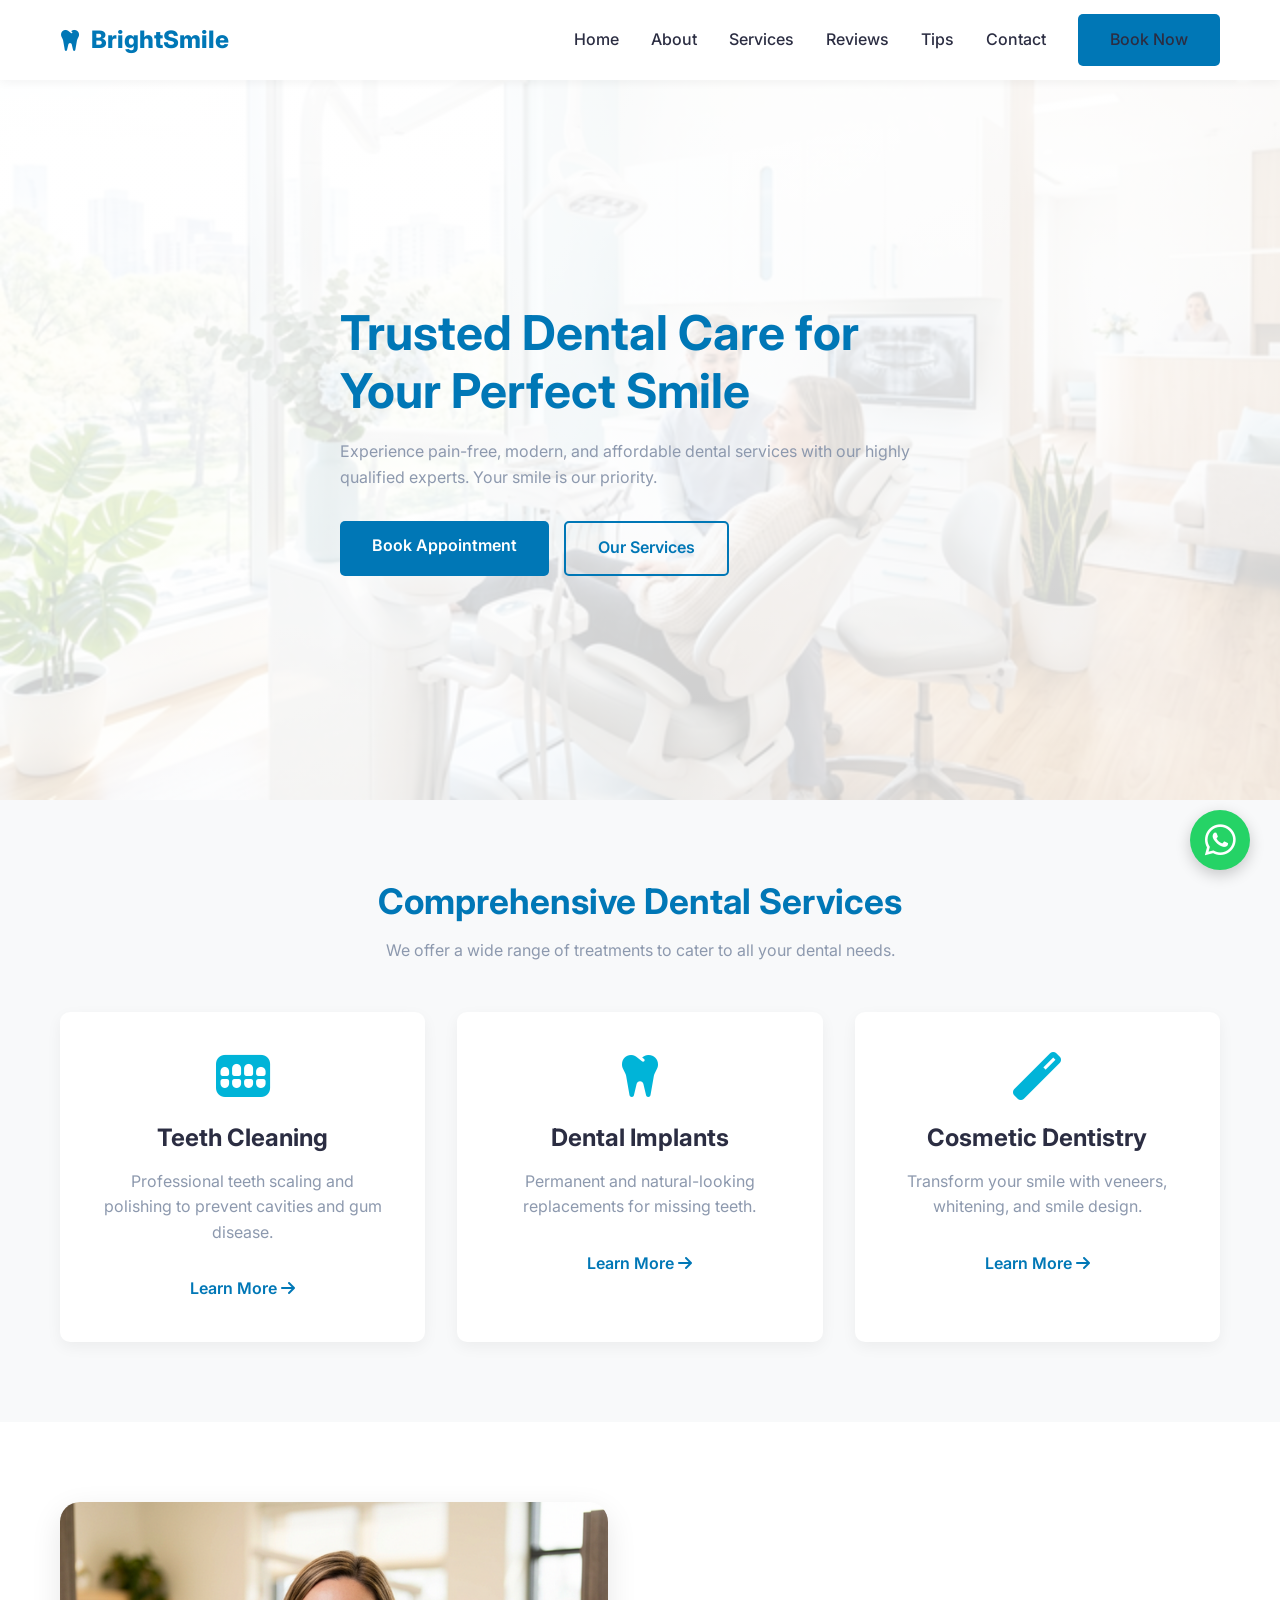
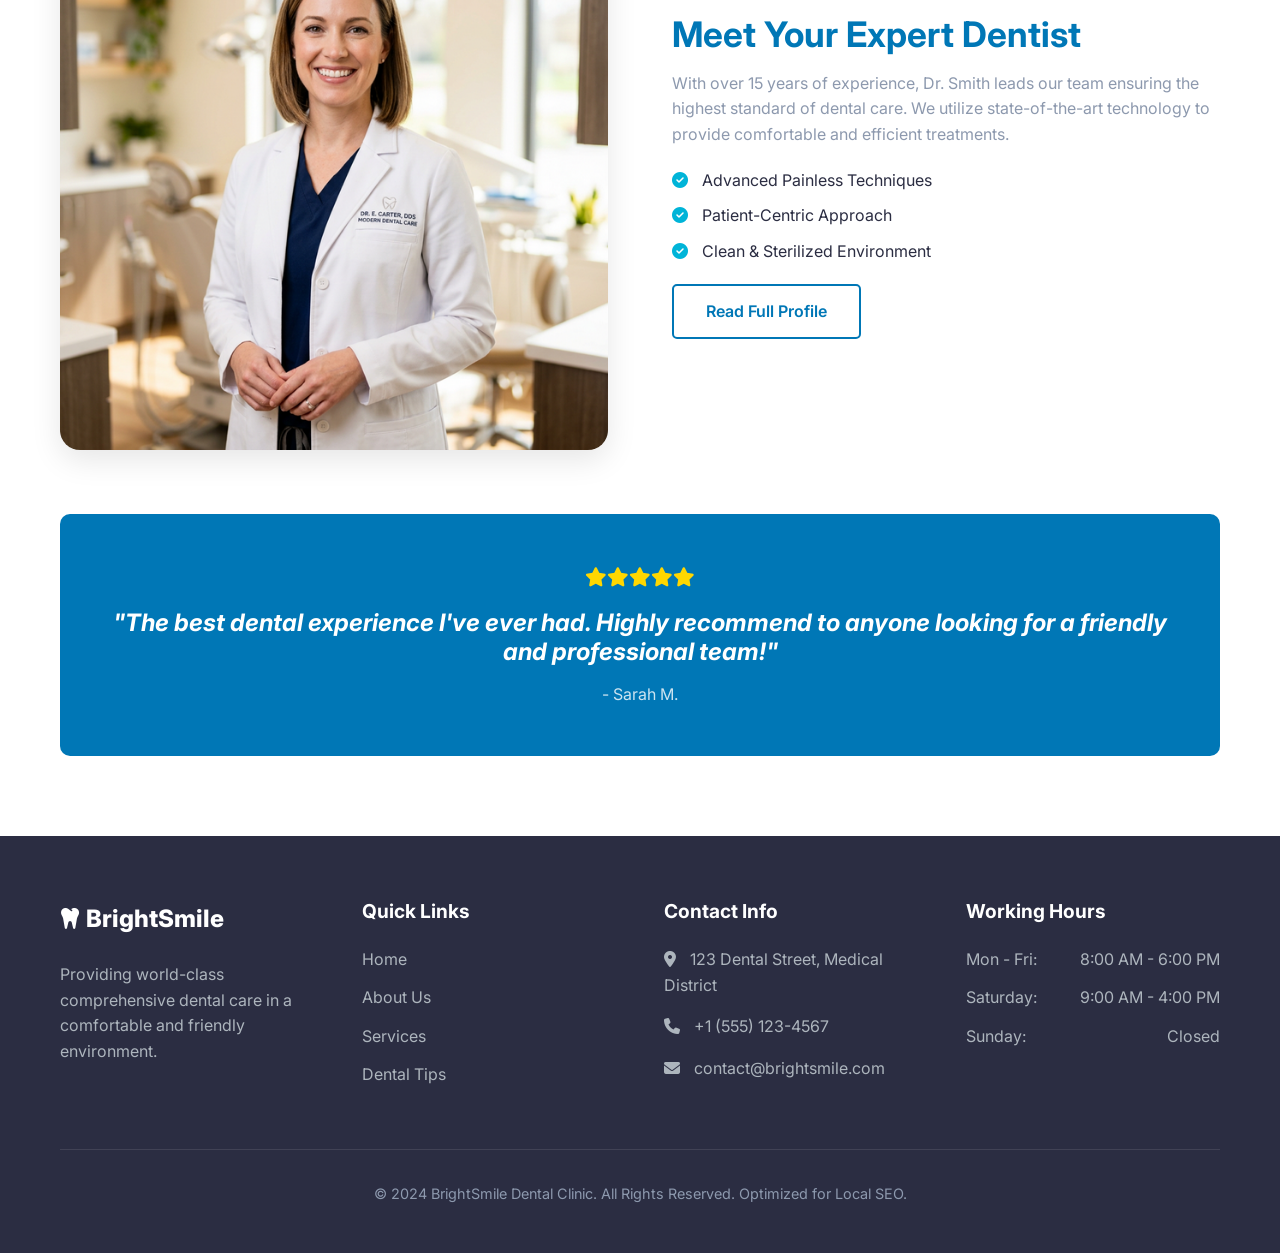
==== index.html @ 2408e5f5 "Initial commit - dentist website" ====
<!DOCTYPE html>
<html lang="en">
<head>
    <meta charset="UTF-8">
    <meta name="viewport" content="width=device-width, initial-scale=1.0">
    <title>BrightSmile Dental Clinic | Trusted Dental Care</title>
    <meta name="description" content="Top-rated dental clinic offering teeth cleaning, dental implants, braces, root canal treatments, and cosmetic dentistry. Book your appointment today!">
    
    <!-- Google Fonts -->
    <link href="https://fonts.googleapis.com/css2?family=Inter:wght@400;500;600;700;800&display=swap" rel="stylesheet">
    <!-- Font Awesome -->
    <link rel="stylesheet" href="https://cdnjs.cloudflare.com/ajax/libs/font-awesome/6.4.0/css/all.min.css">
    <!-- Custom CSS -->
    <link rel="stylesheet" href="css/styles.css">
    
    <style>
        /* Home Specific Styles */
        .hero {
            background: linear-gradient(rgba(255, 255, 255, 0.9), rgba(255, 255, 255, 0.8)), url('images/hero_bg_1773500211596.png') center/cover;
            min-height: 80vh;
            display: flex;
            align-items: center;
        }

        .hero-content {
            max-width: 600px;
        }

        .hero h1 {
            color: var(--primary-color);
            margin-bottom: 20px;
        }

        .hero-btns {
            display: flex;
            gap: 15px;
            margin-top: 30px;
        }

        /* Services Overview */
        .services-grid {
            display: grid;
            grid-template-columns: repeat(auto-fit, minmax(300px, 1fr));
            gap: 2rem;
            margin-top: 3rem;
        }

        .service-card {
            background: var(--white);
            padding: 2.5rem;
            border-radius: 10px;
            box-shadow: 0 5px 15px rgba(0,0,0,0.05);
            text-align: center;
            transition: var(--transition);
        }

        .service-card:hover {
            transform: translateY(-10px);
            box-shadow: 0 15px 30px rgba(0,0,0,0.1);
        }

        .service-icon {
            font-size: 3rem;
            color: var(--secondary-color);
            margin-bottom: 1.5rem;
        }

        /* Testimonial Snippet */
        .testimonial-snippet {
            background-color: var(--primary-color);
            color: var(--white);
            border-radius: 10px;
            padding: 3rem;
            text-align: center;
            margin-top: 4rem;
        }

        .stars {
            color: #ffd700;
            margin-bottom: 1rem;
            font-size: 1.2rem;
        }
    </style>
</head>
<body>

    <!-- Header -->
    <header class="header">
        <div class="container nav">
            <a href="index.html" class="logo">
                <i class="fas fa-tooth"></i> BrightSmile
            </a>
            <div class="mobile-menu-btn">
                <i class="fas fa-bars"></i>
            </div>
            <nav class="nav-links">
                <a href="index.html">Home</a>
                <a href="about.html">About</a>
                <a href="services.html">Services</a>
                <a href="testimonials.html">Reviews</a>
                <a href="blog.html">Tips</a>
                <a href="contact.html">Contact</a>
                <a href="book-appointment.html" class="btn btn-primary">Book Now</a>
            </nav>
        </div>
    </header>

    <!-- Hero Section -->
    <section class="hero">
        <div class="container">
            <div class="hero-content">
                <h1>Trusted Dental Care for Your Perfect Smile</h1>
                <p>Experience pain-free, modern, and affordable dental services with our highly qualified experts. Your smile is our priority.</p>
                <div class="hero-btns">
                    <a href="book-appointment.html" class="btn btn-primary">Book Appointment</a>
                    <a href="services.html" class="btn btn-outline">Our Services</a>
                </div>
            </div>
        </div>
    </section>

    <!-- Services Section -->
    <section class="section section-bg">
        <div class="container">
            <div class="text-center">
                <h2 style="color: var(--primary-color)">Comprehensive Dental Services</h2>
                <p>We offer a wide range of treatments to cater to all your dental needs.</p>
            </div>
            
            <div class="services-grid">
                <div class="service-card">
                    <i class="fas fa-teeth service-icon"></i>
                    <h3>Teeth Cleaning</h3>
                    <p>Professional teeth scaling and polishing to prevent cavities and gum disease.</p>
                    <a href="services.html#cleaning" style="margin-top: 15px; display: inline-block; font-weight: 600;">Learn More <i class="fas fa-arrow-right"></i></a>
                </div>
                
                <div class="service-card">
                    <i class="fas fa-tooth service-icon"></i>
                    <h3>Dental Implants</h3>
                    <p>Permanent and natural-looking replacements for missing teeth.</p>
                    <a href="services.html#implants" style="margin-top: 15px; display: inline-block; font-weight: 600;">Learn More <i class="fas fa-arrow-right"></i></a>
                </div>
                
                <div class="service-card">
                    <i class="fas fa-magic service-icon"></i>
                    <h3>Cosmetic Dentistry</h3>
                    <p>Transform your smile with veneers, whitening, and smile design.</p>
                    <a href="services.html#cosmetic" style="margin-top: 15px; display: inline-block; font-weight: 600;">Learn More <i class="fas fa-arrow-right"></i></a>
                </div>
            </div>
        </div>
    </section>

    <!-- Quick Intro Section -->
    <section class="section">
        <div class="container">
            <div style="display: flex; flex-wrap: wrap; gap: 4rem; align-items: center;">
                <div style="flex: 1; min-width: 300px;">
                    <img src="images/dentist_profile_1773500230418.png" alt="Dr. Smith - Lead Dentist" style="border-radius: 20px; box-shadow: 0 10px 30px rgba(0,0,0,0.1);">
                </div>
                <div style="flex: 1; min-width: 300px;">
                    <h2 style="color: var(--primary-color)">Meet Your Expert Dentist</h2>
                    <p>With over 15 years of experience, Dr. Smith leads our team ensuring the highest standard of dental care. We utilize state-of-the-art technology to provide comfortable and efficient treatments.</p>
                    <ul style="margin: 20px 0; display:flex; flex-direction:column; gap:10px;">
                        <li><i class="fas fa-check-circle" style="color: var(--secondary-color); margin-right: 10px;"></i> Advanced Painless Techniques</li>
                        <li><i class="fas fa-check-circle" style="color: var(--secondary-color); margin-right: 10px;"></i> Patient-Centric Approach</li>
                        <li><i class="fas fa-check-circle" style="color: var(--secondary-color); margin-right: 10px;"></i> Clean & Sterilized Environment</li>
                    </ul>
                    <a href="about.html" class="btn btn-outline">Read Full Profile</a>
                </div>
            </div>

            <!-- Testimonial Snippet -->
            <div class="testimonial-snippet">
                <div class="stars">
                    <i class="fas fa-star"></i><i class="fas fa-star"></i><i class="fas fa-star"></i><i class="fas fa-star"></i><i class="fas fa-star"></i>
                </div>
                <h3 style="color: var(--white); font-style: italic;">"The best dental experience I've ever had. Highly recommend to anyone looking for a friendly and professional team!"</h3>
                <p style="color: rgba(255,255,255,0.8); margin-bottom: 0;">- Sarah M.</p>
            </div>
        </div>
    </section>

    <!-- Footer -->
    <footer>
        <div class="container">
            <div class="footer-grid">
                <div class="footer-col">
                    <a href="index.html" class="logo" style="color: var(--white); margin-bottom: 1.5rem; display: inline-block;">
                        <i class="fas fa-tooth"></i> BrightSmile
                    </a>
                    <p>Providing world-class comprehensive dental care in a comfortable and friendly environment.</p>
                </div>
                
                <div class="footer-col">
                    <h3>Quick Links</h3>
                    <ul class="footer-links">
                        <li><a href="index.html">Home</a></li>
                        <li><a href="about.html">About Us</a></li>
                        <li><a href="services.html">Services</a></li>
                        <li><a href="blog.html">Dental Tips</a></li>
                    </ul>
                </div>
                
                <div class="footer-col">
                    <h3>Contact Info</h3>
                    <ul class="footer-links" style="color: #adb5bd;">
                        <li style="margin-bottom: 1rem;"><i class="fas fa-map-marker-alt" style="margin-right: 10px;"></i> 123 Dental Street, Medical District</li>
                        <li style="margin-bottom: 1rem;"><i class="fas fa-phone" style="margin-right: 10px;"></i> +1 (555) 123-4567</li>
                        <li style="margin-bottom: 1rem;"><i class="fas fa-envelope" style="margin-right: 10px;"></i> contact@brightsmile.com</li>
                    </ul>
                </div>
                
                <div class="footer-col">
                    <h3>Working Hours</h3>
                    <ul class="footer-links" style="color: #adb5bd;">
                        <li style="display:flex; justify-content:space-between;"><span>Mon - Fri:</span> <span>8:00 AM - 6:00 PM</span></li>
                        <li style="display:flex; justify-content:space-between;"><span>Saturday:</span> <span>9:00 AM - 4:00 PM</span></li>
                        <li style="display:flex; justify-content:space-between;"><span>Sunday:</span> <span>Closed</span></li>
                    </ul>
                </div>
            </div>
            
            <div class="footer-bottom">
                <p>&copy; 2024 BrightSmile Dental Clinic. All Rights Reserved. Optimized for Local SEO.</p>
            </div>
        </div>
    </footer>

    <!-- WhatsApp Floating Button -->
    <a href="https://wa.me/15551234567" target="_blank" style="position: fixed; bottom: 30px; right: 30px; background-color: #25d366; color: white; width: 60px; height: 60px; border-radius: 50%; display: flex; justify-content: center; align-items: center; font-size: 35px; box-shadow: 0 5px 15px rgba(0,0,0,0.2); z-index: 1000; transition: transform 0.3s ease;">
        <i class="fab fa-whatsapp"></i>
    </a>

    <script src="js/main.js"></script>
</body>
</html>
---- css/styles.css ----
/* Root Variables */
:root {
  --primary-color: #0077b6;
  --secondary-color: #00b4d8;
  --accent-color: #90e0ef;
  --text-dark: #2b2d42;
  --text-light: #8d99ae;
  --white: #ffffff;
  --bg-light: #f8f9fa;
  --font-family: 'Inter', sans-serif;
  --transition: all 0.3s ease;
}

/* Base Styles */
* {
  margin: 0;
  padding: 0;
  box-sizing: border-box;
}

body {
  font-family: var(--font-family);
  color: var(--text-dark);
  line-height: 1.6;
  background-color: var(--white);
}

a {
  text-decoration: none;
  color: var(--primary-color);
  transition: var(--transition);
}

ul {
  list-style: none;
}

img {
  max-width: 100%;
  height: auto;
  display: block;
}

/* Typography */
h1, h2, h3, h4, h5, h6 {
  font-weight: 700;
  line-height: 1.2;
  margin-bottom: 1rem;
}

h1 { font-size: 3rem; }
h2 { font-size: 2.2rem; }
h3 { font-size: 1.5rem; }

p {
  margin-bottom: 1rem;
  color: var(--text-light);
}

/* Utility Classes */
.container {
  max-width: 1200px;
  margin: 0 auto;
  padding: 0 20px;
}

.section {
  padding: 5rem 0;
}

.section-bg {
  background-color: var(--bg-light);
}

.text-center {
  text-align: center;
}

.btn {
  display: inline-block;
  padding: 0.8rem 2rem;
  border-radius: 5px;
  font-weight: 600;
  cursor: pointer;
  border: none;
  transition: var(--transition);
}

.btn-primary {
  background-color: var(--primary-color);
  color: var(--white);
}

.btn-primary:hover {
  background-color: #023e8a;
  color: var(--white);
  transform: translateY(-2px);
  box-shadow: 0 4px 10px rgba(0, 119, 182, 0.3);
}

.btn-outline {
  background-color: transparent;
  color: var(--primary-color);
  border: 2px solid var(--primary-color);
}

.btn-outline:hover {
  background-color: var(--primary-color);
  color: var(--white);
}

/* Header & Navigation */
.header {
  background-color: var(--white);
  box-shadow: 0 2px 10px rgba(0, 0, 0, 0.05);
  position: sticky;
  top: 0;
  z-index: 1000;
}

.nav {
  display: flex;
  justify-content: space-between;
  align-items: center;
  height: 80px;
}

.logo {
  font-size: 1.5rem;
  font-weight: 800;
  color: var(--primary-color);
  display: flex;
  align-items: center;
  gap: 10px;
}

.nav-links {
  display: flex;
  gap: 2rem;
  align-items: center;
}

.nav-links a {
  color: var(--text-dark);
  font-weight: 500;
}

.nav-links a:hover {
  color: var(--primary-color);
}

.mobile-menu-btn {
  display: none;
  font-size: 1.5rem;
  cursor: pointer;
  color: var(--text-dark);
}

/* Footer */
footer {
  background-color: var(--text-dark);
  color: var(--white);
  padding: 4rem 0 2rem;
}

.footer-grid {
  display: grid;
  grid-template-columns: repeat(auto-fit, minmax(250px, 1fr));
  gap: 3rem;
  margin-bottom: 3rem;
}

.footer-col h3 {
  color: var(--white);
  font-size: 1.2rem;
  margin-bottom: 1.5rem;
}

.footer-col p {
  color: #adb5bd;
}

.footer-links li {
  margin-bottom: 0.8rem;
}

.footer-links a {
  color: #adb5bd;
}

.footer-links a:hover {
  color: var(--secondary-color);
  padding-left: 5px;
}

.footer-bottom {
  text-align: center;
  padding-top: 2rem;
  border-top: 1px solid rgba(255, 255, 255, 0.1);
  color: #adb5bd;
  font-size: 0.9rem;
}

/* Responsive */
@media (max-width: 768px) {
  h1 { font-size: 2.5rem; }
  h2 { font-size: 2rem; }
  
  .nav-links {
    position: absolute;
    top: 80px;
    left: -100%;
    width: 100%;
    background-color: var(--white);
    flex-direction: column;
    padding: 2rem 0;
    box-shadow: 0 5px 10px rgba(0, 0, 0, 0.05);
    transition: var(--transition);
  }
  
  .nav-links.active {
    left: 0;
  }
  
  .mobile-menu-btn {
    display: block;
  }
}
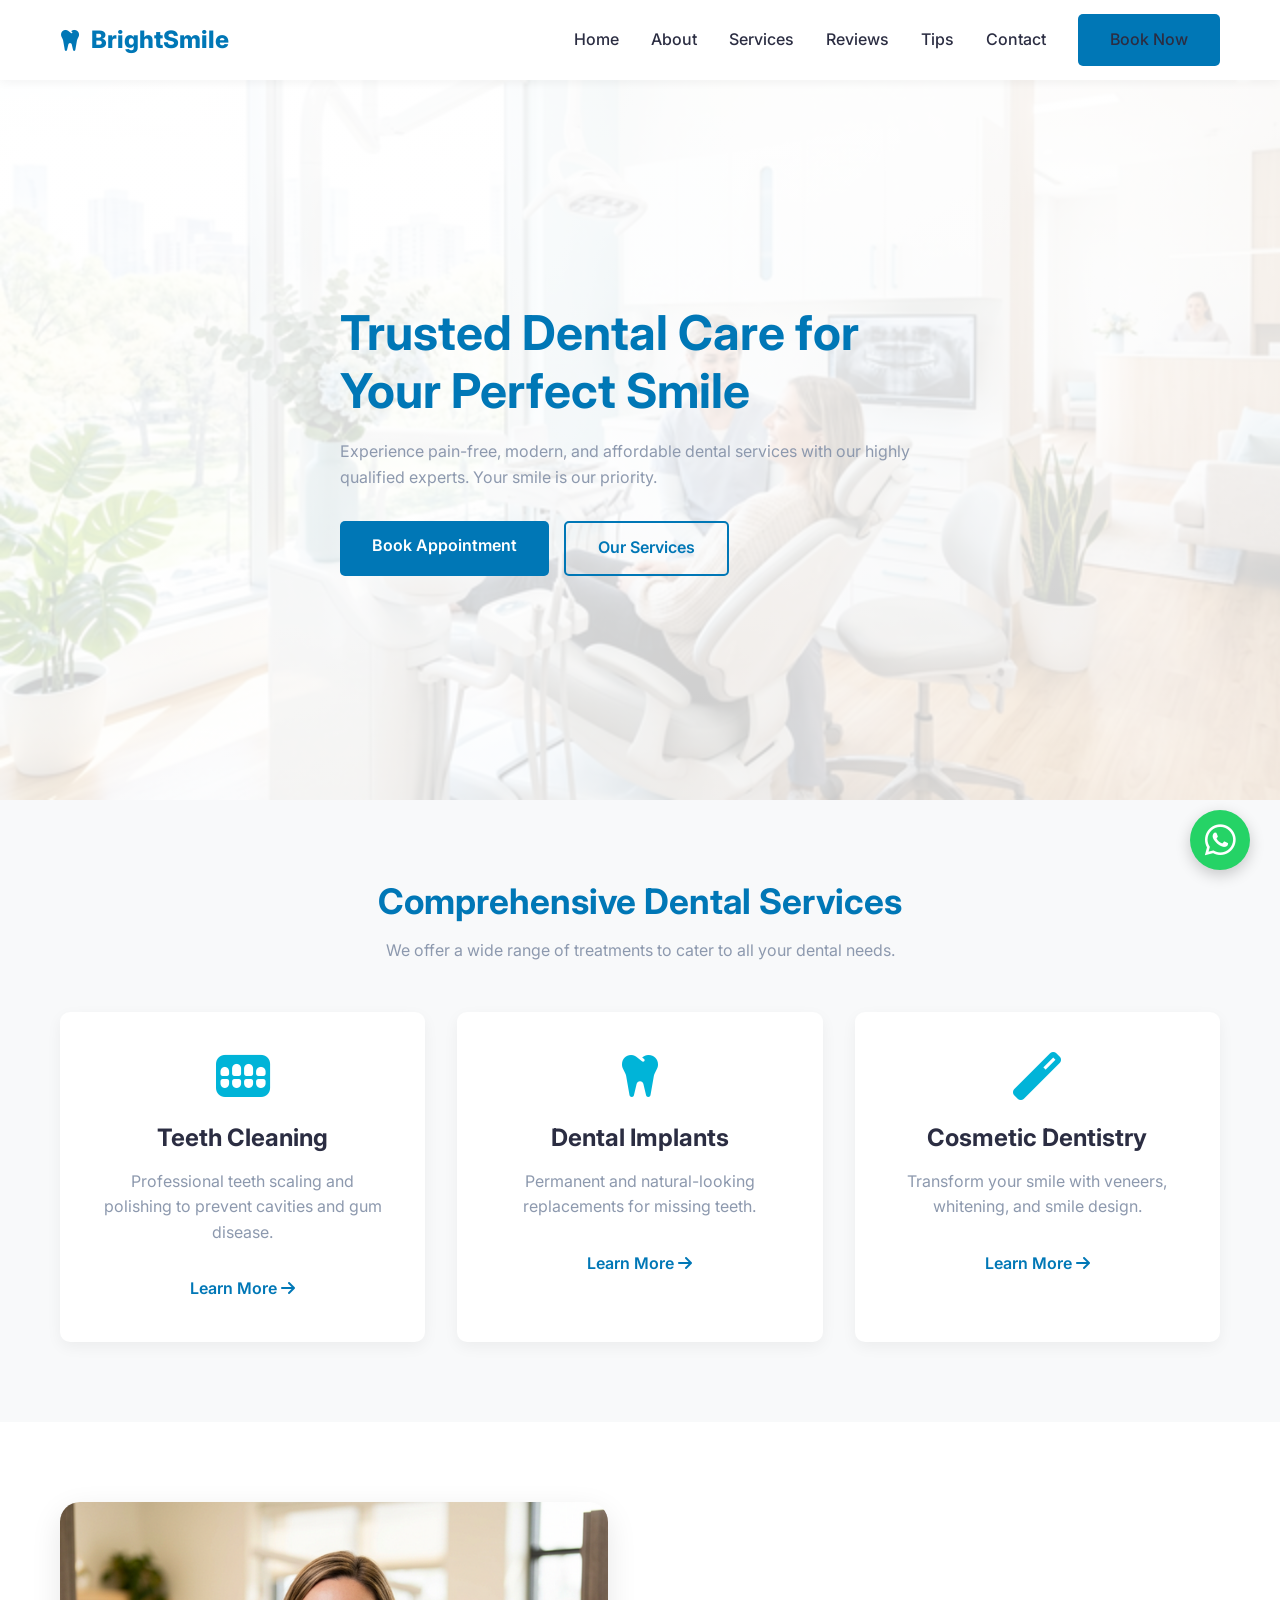
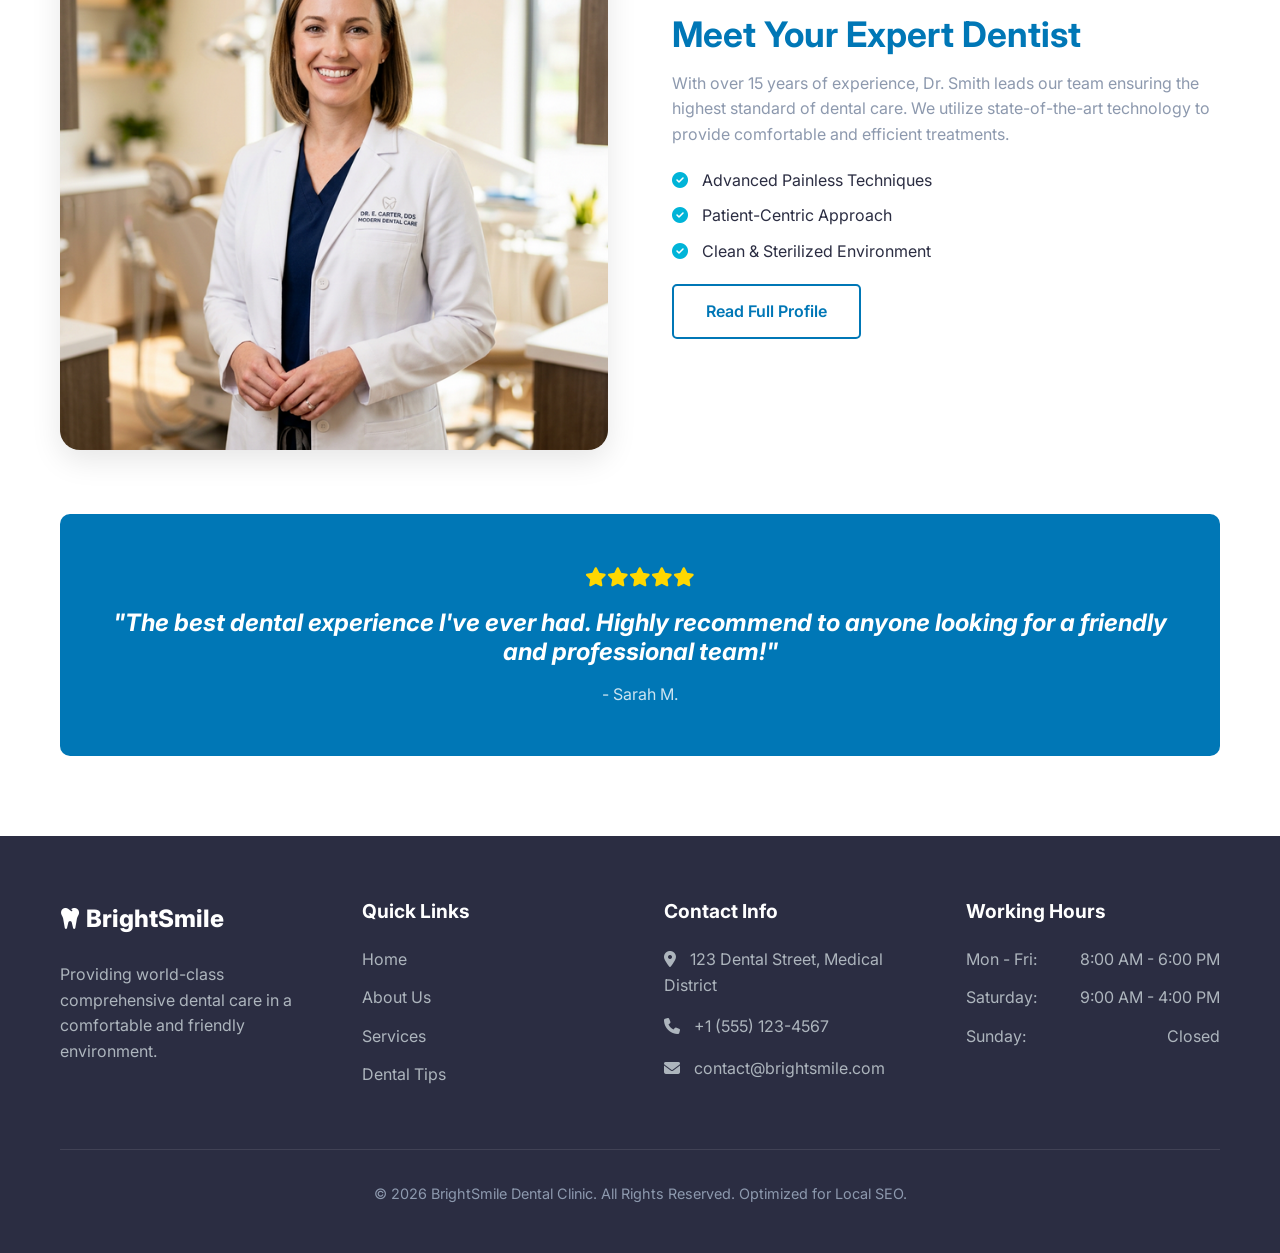
==== commit 9bc9f850: "Update copyright year in footer" ====
--- a/index.html
+++ b/index.html
@@ -223,7 +223,7 @@
             </div>
             
             <div class="footer-bottom">
-                <p>&copy; 2024 BrightSmile Dental Clinic. All Rights Reserved. Optimized for Local SEO.</p>
+                <p>&copy; 2026 BrightSmile Dental Clinic. All Rights Reserved. Optimized for Local SEO.</p>
             </div>
         </div>
     </footer>
